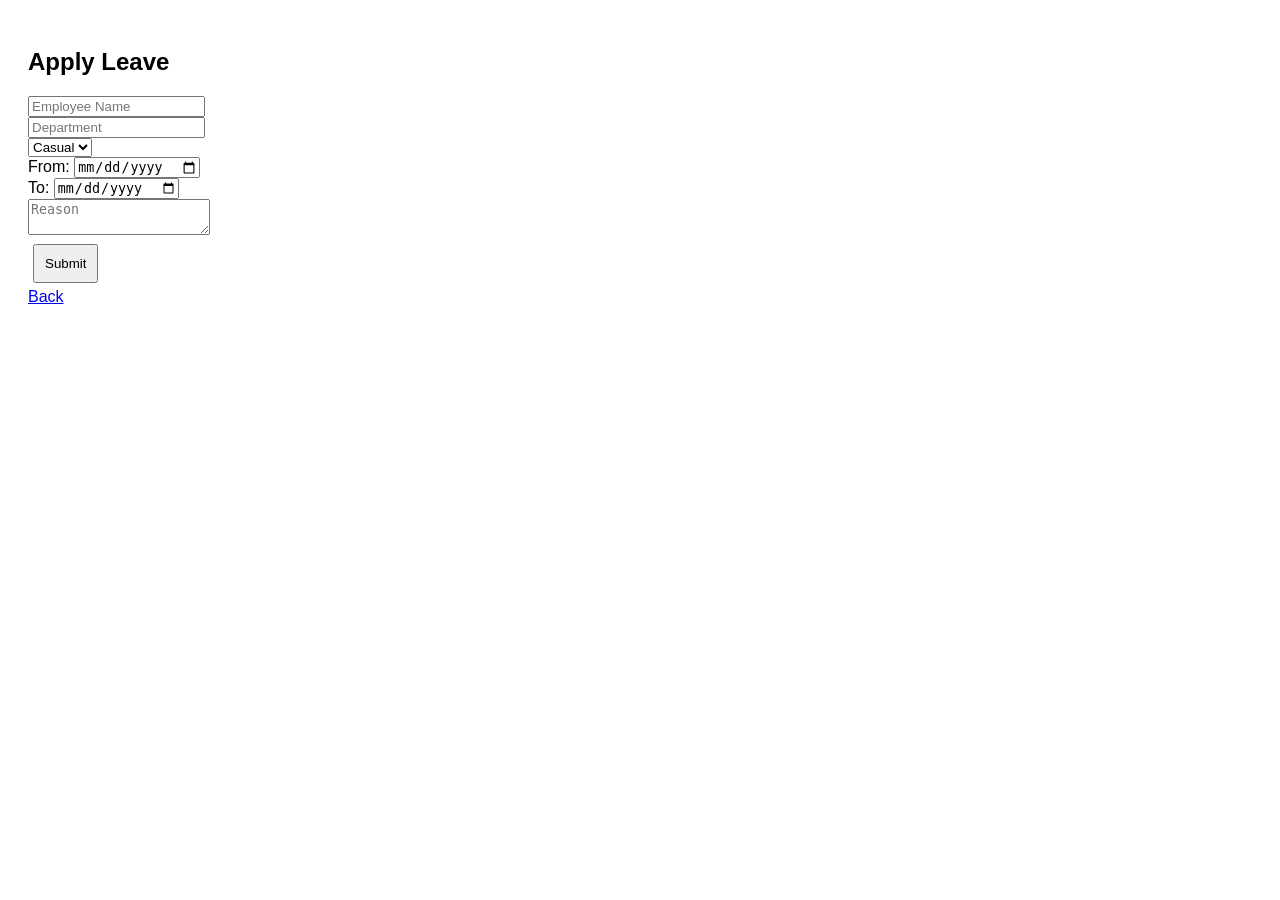
==== apply.html @ da84574f "Add files via upload" ====
<!DOCTYPE html>
<html>
<head>
    <title>Apply Leave</title>
    <link rel="stylesheet" href="style.css">
</head>
<body>

<h2>Apply Leave</h2>

<form>
    <input type="text" placeholder="Employee Name"><br>
    <input type="text" placeholder="Department"><br>

    <select>
        <option>Casual</option>
        <option>Sick</option>
        <option>Annual</option>
    </select><br>

    From: <input type="date"><br>
    To: <input type="date"><br>

    <textarea placeholder="Reason"></textarea><br>

    <button type="submit">Submit</button>
</form>

<a href="index.html">Back</a>

</body>
</html>
---- style.css ----
body {
    font-family: Arial;
    padding: 20px;
}

.card {
    background: lightblue;
    padding: 15px;
    margin: 10px;
    display: inline-block;
}

button {
    padding: 10px;
    margin: 5px;
}

nav a {
    margin: 10px;
    display: inline-block;
}
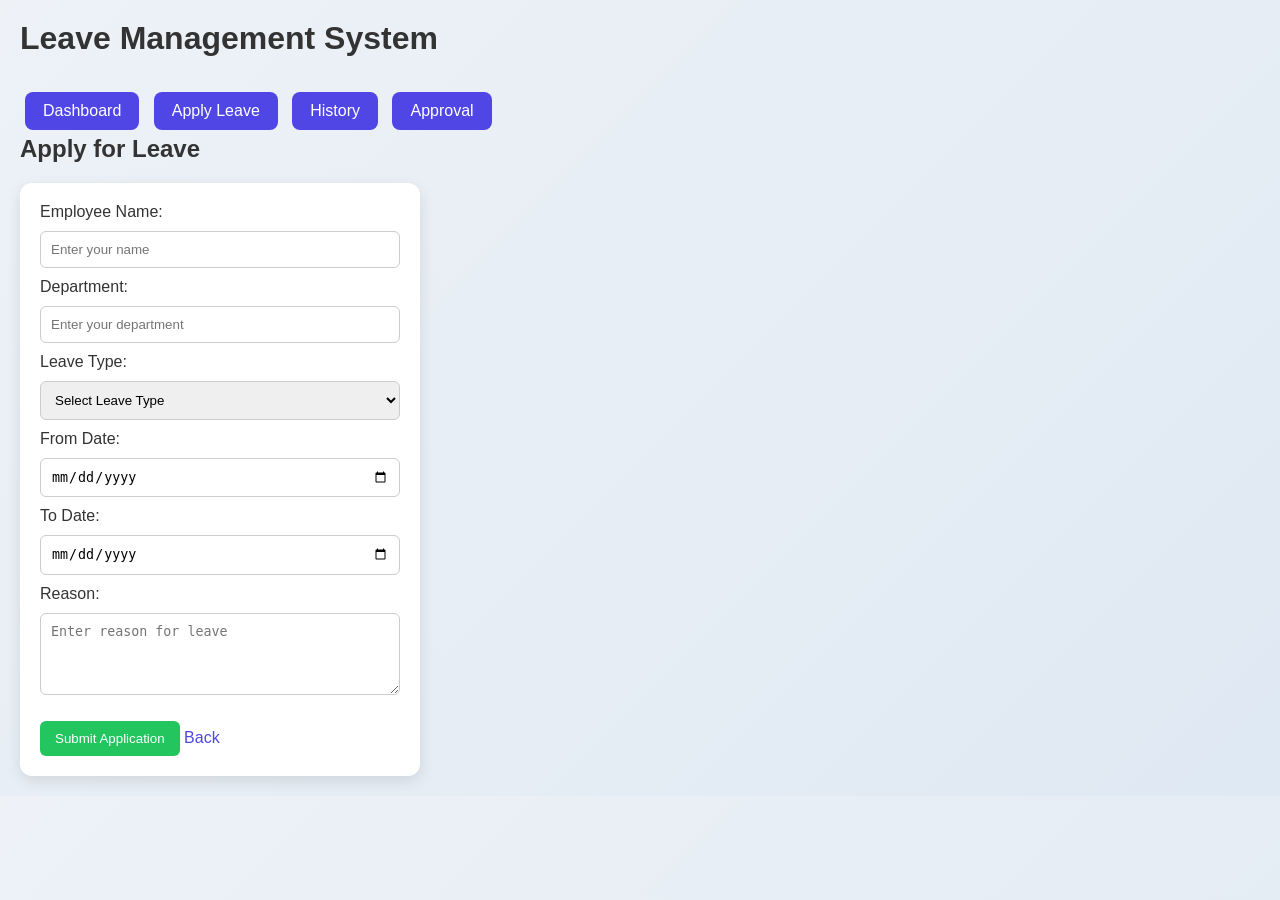
==== commit 3f59d976: "Update apply.html" ====
--- a/apply.html
+++ b/apply.html
@@ -1,32 +1,73 @@
 <!DOCTYPE html>
 <html>
 <head>
-    <title>Apply Leave</title>
+    <title>Apply Leave - Leave Management</title>
     <link rel="stylesheet" href="style.css">
 </head>
 <body>
 
-<h2>Apply Leave</h2>
+<div class="container">
+    <header>
+        <h1>Leave Management System</h1>
+    </header>
 
-<form>
-    <input type="text" placeholder="Employee Name"><br>
-    <input type="text" placeholder="Department"><br>
+    <nav class="navbar">
+        <a href="index.html">Dashboard</a>
+        <a href="apply.html" class="active">Apply Leave</a>
+        <a href="history.html">History</a>
+        <a href="approval.html">Approval</a>
+    </nav>
 
-    <select>
-        <option>Casual</option>
-        <option>Sick</option>
-        <option>Annual</option>
-    </select><br>
+    <div class="form-container">
+        <h2>Apply for Leave</h2>
+        
+        <form id="leaveForm" class="leave-form">
+            <div class="form-group">
+                <label for="employeeName">Employee Name:</label>
+                <input type="text" id="employeeName" placeholder="Enter your name" required>
+            </div>
 
-    From: <input type="date"><br>
-    To: <input type="date"><br>
+            <div class="form-group">
+                <label for="department">Department:</label>
+                <input type="text" id="department" placeholder="Enter your department" required>
+            </div>
 
-    <textarea placeholder="Reason"></textarea><br>
+            <div class="form-group">
+                <label for="leaveType">Leave Type:</label>
+                <select id="leaveType" required>
+                    <option value="">Select Leave Type</option>
+                    <option value="Casual">Casual Leave</option>
+                    <option value="Sick">Sick Leave</option>
+                    <option value="Annual">Annual Leave</option>
+                    <option value="Maternity">Maternity Leave</option>
+                    <option value="Unpaid">Unpaid Leave</option>
+                </select>
+            </div>
 
-    <button type="submit">Submit</button>
-</form>
+            <div class="form-group">
+                <label for="fromDate">From Date:</label>
+                <input type="date" id="fromDate" required>
+            </div>
 
-<a href="index.html">Back</a>
+            <div class="form-group">
+                <label for="toDate">To Date:</label>
+                <input type="date" id="toDate" required>
+            </div>
+
+            <div class="form-group">
+                <label for="reason">Reason:</label>
+                <textarea id="reason" placeholder="Enter reason for leave" rows="4" required></textarea>
+            </div>
+
+            <div class="form-actions">
+                <button type="submit" class="btn-primary">Submit Application</button>
+                <a href="index.html" class="btn-secondary">Back</a>
+            </div>
+        </form>
+    </div>
+</div>
+
+<script src="script.js"></script>
 
 </body>
-</html>+</html>
--- a/style.css
+++ b/style.css
@@ -1,21 +1,133 @@
-body {
-    font-family: Arial;
-    padding: 20px;
+/* Reset */
+* {
+    margin: 0;
+    padding: 0;
+    box-sizing: border-box;
 }
 
+/* Body */
+body {
+    font-family: 'Segoe UI', Arial, sans-serif;
+    background: linear-gradient(135deg, #eef2f7, #dfe9f3);
+    padding: 20px;
+    color: #333;
+}
+
+/* Headings */
+h1, h2 {
+    margin-bottom: 20px;
+    font-weight: 600;
+}
+
+/* Cards (Dashboard) */
 .card {
-    background: lightblue;
-    padding: 15px;
+    background: white;
+    padding: 20px;
     margin: 10px;
     display: inline-block;
+    border-radius: 12px;
+    min-width: 200px;
+    text-align: center;
+    font-size: 18px;
+    font-weight: 500;
+    box-shadow: 0 5px 15px rgba(0,0,0,0.1);
+    transition: 0.3s;
 }
 
-button {
-    padding: 10px;
-    margin: 5px;
+.card:hover {
+    transform: translateY(-5px);
+}
+
+/* Navigation */
+nav {
+    margin-top: 30px;
 }
 
 nav a {
-    margin: 10px;
+    text-decoration: none;
+    background: #4f46e5;
+    color: white;
+    padding: 10px 18px;
+    margin: 5px;
+    border-radius: 8px;
     display: inline-block;
-}+    transition: 0.3s;
+}
+
+nav a:hover {
+    background: #3730a3;
+}
+
+/* Forms */
+form {
+    background: white;
+    padding: 20px;
+    max-width: 400px;
+    border-radius: 12px;
+    box-shadow: 0 5px 15px rgba(0,0,0,0.1);
+}
+
+input, select, textarea {
+    width: 100%;
+    padding: 10px;
+    margin: 10px 0;
+    border-radius: 6px;
+    border: 1px solid #ccc;
+}
+
+/* Buttons */
+button {
+    background: #22c55e;
+    color: white;
+    border: none;
+    padding: 10px 15px;
+    border-radius: 6px;
+    cursor: pointer;
+    transition: 0.3s;
+}
+
+button:hover {
+    background: #16a34a;
+}
+
+/* Approval Box */
+.request {
+    background: white;
+    padding: 15px;
+    margin: 15px 0;
+    border-radius: 10px;
+    box-shadow: 0 5px 15px rgba(0,0,0,0.1);
+}
+
+/* Table */
+table {
+    width: 100%;
+    border-collapse: collapse;
+    background: white;
+    box-shadow: 0 5px 15px rgba(0,0,0,0.1);
+}
+
+th {
+    background: #4f46e5;
+    color: white;
+    padding: 10px;
+}
+
+td {
+    padding: 10px;
+    text-align: center;
+    border-bottom: 1px solid #ddd;
+}
+
+/* Back Link */
+a {
+    display: inline-block;
+    margin-top: 20px;
+    text-decoration: none;
+    color: #4f46e5;
+    font-weight: 500;
+}
+
+a:hover {
+    text-decoration: underline;
+}
